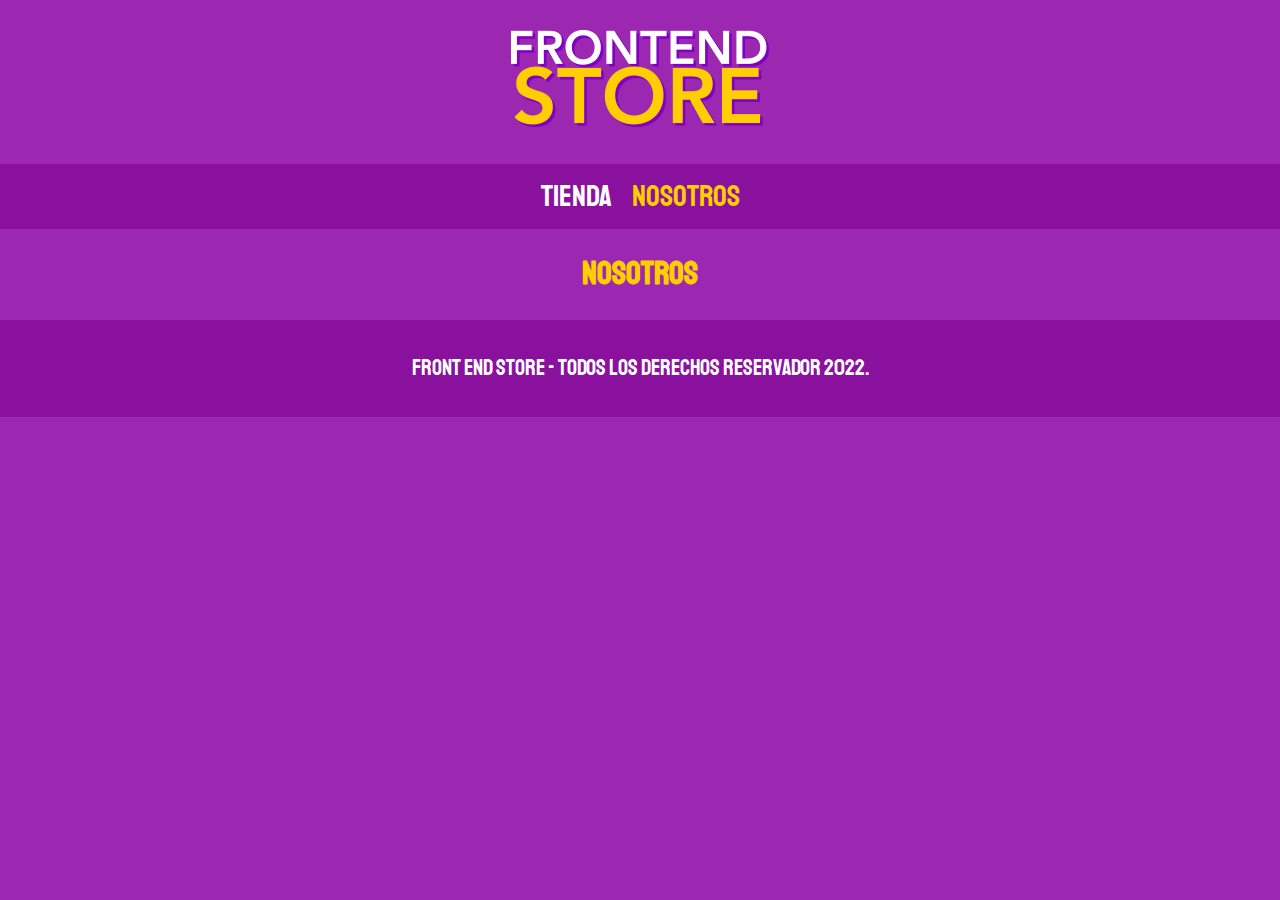
==== nosotros.html @ b63b0d63 "changed" ====
<!DOCTYPE html>
<html lang="es">

<head>
  <meta charset="UTF-8" />
  <meta http-equiv="X-UA-Compatible" content="IE=edge" />
  <meta name="viewport" content="width=device-width, initial-scale=1.0" />

  <link rel="preconnect" href="https://fonts.googleapis.com" />
  <link rel="preconnect" href="https://fonts.gstatic.com" crossorigin />
  <link href="https://fonts.googleapis.com/css2?family=Staatliches&display=swap" rel="stylesheet" />
  <link rel="stylesheet" href="css/style.css" />
  <link rel="stylesheet" href="css/normalize.css" />

  <title>FrontEndStore</title>
</head>

<body>
  <header class="header">
    <a href="index.html">
      <img class="header__logo" src="img/logo.png" alt="logotipo" />
    </a>
  </header>

  <nav class="navegacion">
    <a class="navegacion__enlace" href="index.html">Tienda</a>
    <a class="navegacion__enlace navegacion__enlace--activo" href="nosotros.html">Nosotros</a>
  </nav>
  
  <main class="contenedor">
    <h1>Nosotros</h1>
  </main>

  <footer class="footer">
    <p class="footer__texto">
      Front End Store - Todos los derechos Reservador 2022.
    </p>
  </footer>
</body>

</html>
---- css/style.css ----
:root {
  --primario: #9c27b0;
  --primarioOscuro: #89119d;
  --secundario: #ffce00;
  --secundarioOscuro: rgb(233, 287, 2);
  --blanco: #fff;
  --negro: #000;

  --fuentePrincipal: "Staatliches", cursive;
}

html {
  box-sizing: border-box;
  font-size: 62.5%;
}

*,
*:before,
*:after {
  box-sizing: inherit;
}

/* --Globales-- */
body {
  background-color: var(--primario);
  font-size: 1.6rem;
  line-height: 1.5;
}

p {
  font-size: 1.8rem;
  font-family: Arial, Helvetica, sans-serif;
  color: var(--blanco);
}

a {
  text-decoration: none;
}

img {
  max-width: 100%;
}

.contenedor {
  max-width: 120rem;
  margin: 0 auto;
}

h1,
h2,
h3 {
  text-align: center;
  color: var(--secundario);
  font-family: var(--fuentePrincipal);
}

h1 {
  font-size: 4rem;
}

h2 {
  font-size: 3.2rem;
}

h3 {
  font-size: 2.4rem;
}

/* --Header-- */
.header {
  display: flex;
  justify-content: center;
}

.header__logo {
  margin: 3rem 0;
}

/* --Footer-- */
.footer {
  background-color: var(--primarioOscuro);
  padding: 1rem 0;
  margin-top: 2rem;
}

.footer__texto {
  font-family: var(--fuentePrincipal);
  text-align: center;
  font-size: 2.2rem;
}

/* --Navegación-- */
.navegacion {
  background-color: var(--primarioOscuro);
  padding: 1rem 0;
  display: flex;
  justify-content: center;
  gap: 2rem; /*Separación en forma nueva*/
}

.navegacion__enlace {
  font-family: var(--fuentePrincipal);
  color: var(--blanco);
  font-size: 3rem;
}

.navegacion__enlace--activo,
.navegacion__enlace:hover {
  color: var(--secundario);
}
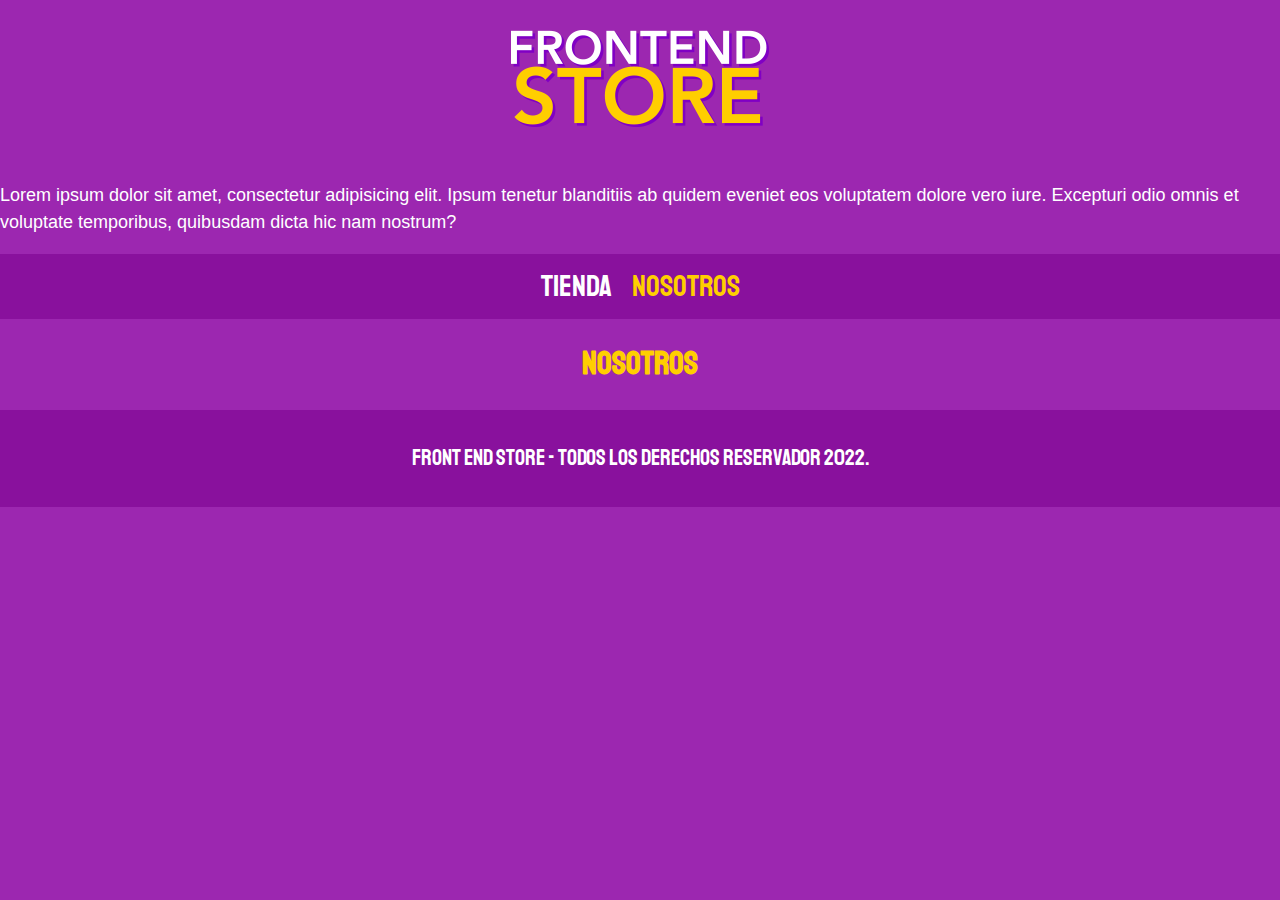
==== commit f2601b98: "new" ====
--- a/nosotros.html
+++ b/nosotros.html
@@ -22,6 +22,8 @@
     </a>
   </header>
 
+<p>Lorem ipsum dolor sit amet, consectetur adipisicing elit. Ipsum tenetur blanditiis ab quidem eveniet eos voluptatem dolore vero iure. Excepturi odio omnis et voluptate temporibus, quibusdam dicta hic nam nostrum?</p>
+
   <nav class="navegacion">
     <a class="navegacion__enlace" href="index.html">Tienda</a>
     <a class="navegacion__enlace navegacion__enlace--activo" href="nosotros.html">Nosotros</a>
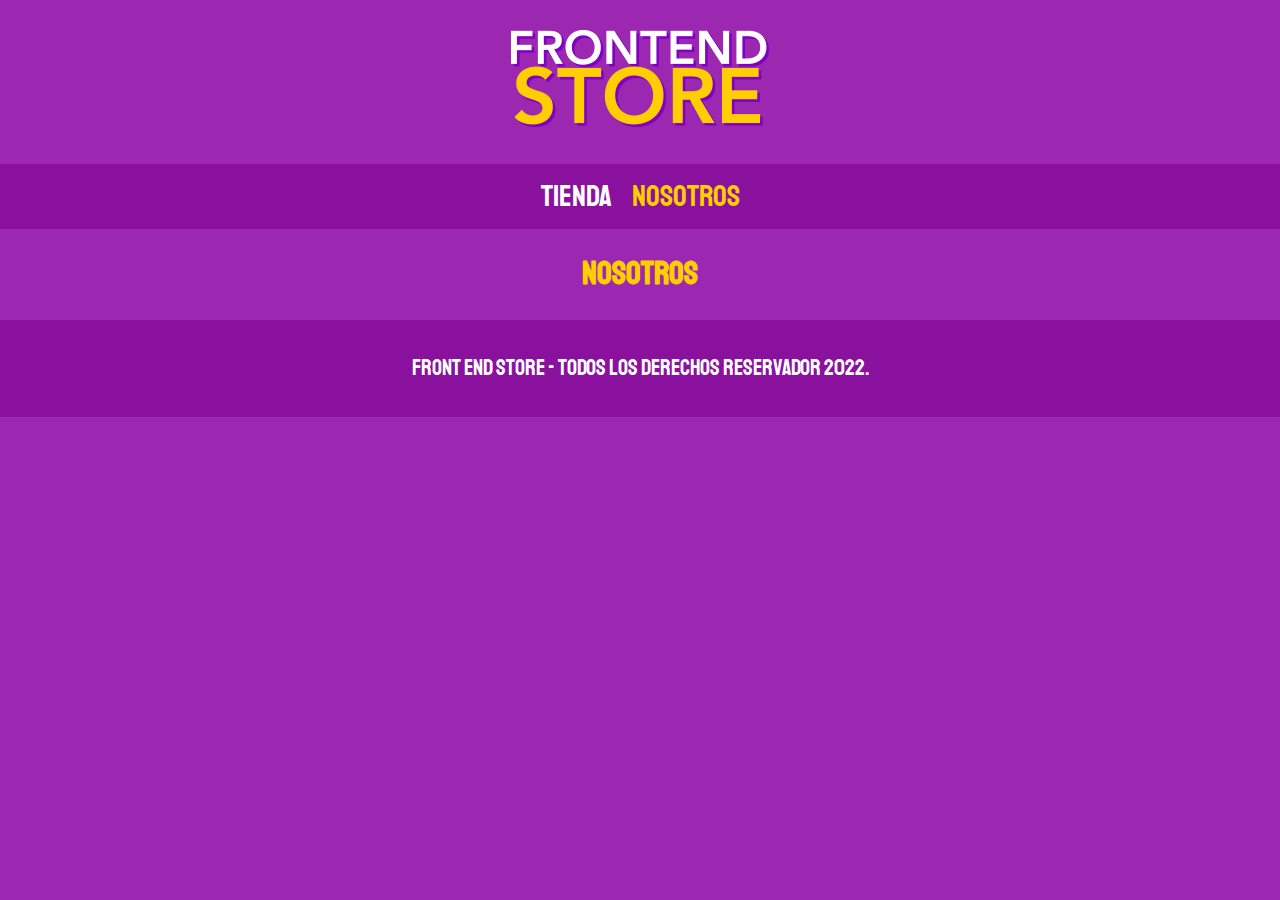
==== commit a92ed56a: "new changed" ====
--- a/nosotros.html
+++ b/nosotros.html
@@ -22,8 +22,6 @@
     </a>
   </header>
 
-<p>Lorem ipsum dolor sit amet, consectetur adipisicing elit. Ipsum tenetur blanditiis ab quidem eveniet eos voluptatem dolore vero iure. Excepturi odio omnis et voluptate temporibus, quibusdam dicta hic nam nostrum?</p>
-
   <nav class="navegacion">
     <a class="navegacion__enlace" href="index.html">Tienda</a>
     <a class="navegacion__enlace navegacion__enlace--activo" href="nosotros.html">Nosotros</a>
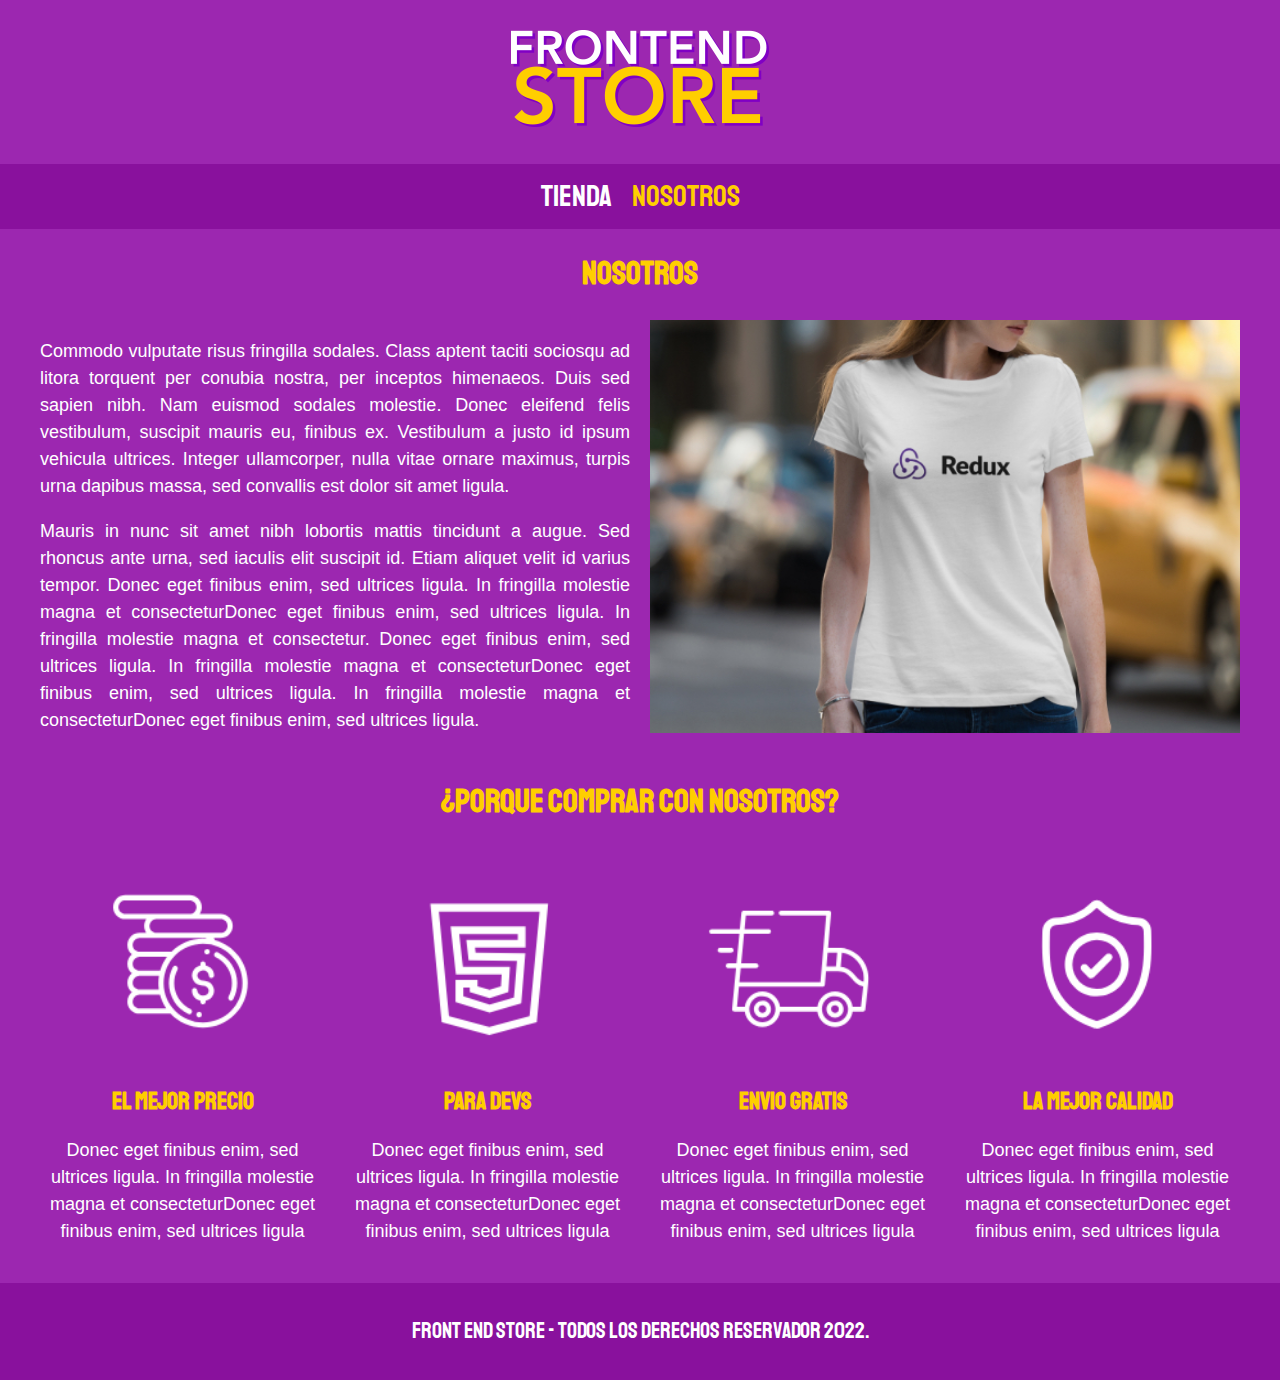
==== commit cbae051a: "completed" ====
--- a/nosotros.html
+++ b/nosotros.html
@@ -26,10 +26,66 @@
     <a class="navegacion__enlace" href="index.html">Tienda</a>
     <a class="navegacion__enlace navegacion__enlace--activo" href="nosotros.html">Nosotros</a>
   </nav>
-  
+
   <main class="contenedor">
     <h1>Nosotros</h1>
+
+    <div class="nosotros">
+      <div class="nosotros__contenido">
+        <p> Commodo vulputate risus fringilla sodales. Class aptent taciti sociosqu ad litora torquent per
+          conubia nostra, per inceptos himenaeos. Duis sed sapien nibh. Nam euismod sodales molestie. Donec eleifend
+          felis
+          vestibulum, suscipit mauris eu, finibus ex. Vestibulum a justo id ipsum vehicula ultrices. Integer
+          ullamcorper,
+          nulla vitae ornare maximus, turpis urna dapibus massa, sed convallis est dolor sit amet ligula.</p>
+
+        <p>Mauris in nunc sit amet nibh lobortis mattis tincidunt a augue. Sed rhoncus ante urna, sed iaculis elit
+          suscipit
+          id. Etiam aliquet velit id varius tempor. Donec eget finibus enim, sed ultrices ligula. In fringilla molestie
+          magna et consecteturDonec eget finibus enim, sed ultrices ligula. In fringilla molestie
+          magna et consectetur. Donec eget finibus enim, sed ultrices ligula. In fringilla molestie
+          magna et consecteturDonec eget finibus enim, sed ultrices ligula. In fringilla molestie
+          magna et consecteturDonec eget finibus enim, sed ultrices ligula.</p>
+      </div>
+
+      <img class="nosotros__imagen" src="img/nosotros.jpg" alt="imagen nosotros">
+    </div>
   </main>
+
+  <section class="contenedor compra">
+    <h2 class="comprar__titulo">¿Porque comprar con nosotros?</h2>
+
+    <div class="bloques">
+      <div class="bloque">
+        <img class="bloque__imagen" src="img/icono_1.png" alt="porque comprar">
+        <h3 class="bloque__titulo">El mejor precio</h3>
+        <p> Donec eget finibus enim, sed ultrices ligula. In fringilla molestie
+          magna et consecteturDonec eget finibus enim, sed ultrices ligula</p>
+      </div>
+
+
+      <div class="bloque">
+        <img class="bloque__imagen" src="img/icono_2.png" alt="porque comprar">
+        <h3 class="bloque__titulo">Para devs</h3>
+        <p> Donec eget finibus enim, sed ultrices ligula. In fringilla molestie
+          magna et consecteturDonec eget finibus enim, sed ultrices ligula</p>
+      </div>
+
+      <div class="bloque">
+        <img class="bloque__imagen" src="img/icono_3.png" alt="porque comprar">
+        <h3 class="bloque__titulo">Envio gratis</h3>
+        <p> Donec eget finibus enim, sed ultrices ligula. In fringilla molestie
+          magna et consecteturDonec eget finibus enim, sed ultrices ligula</p>
+      </div>
+
+      <div class="bloque">
+        <img class="bloque__imagen" src="img/icono_4.png" alt="porque comprar">
+        <h3 class="bloque__titulo">La mejor calidad</h3>
+        <p> Donec eget finibus enim, sed ultrices ligula. In fringilla molestie
+          magna et consecteturDonec eget finibus enim, sed ultrices ligula</p>
+      </div>
+    </div>
+  </section>
 
   <footer class="footer">
     <p class="footer__texto">
--- a/css/style.css
+++ b/css/style.css
@@ -18,6 +18,7 @@
 *:before,
 *:after {
   box-sizing: inherit;
+  /*border: 1px black solid;*/
 }
 
 /* --Globales-- */
@@ -38,7 +39,7 @@
 }
 
 img {
-  max-width: 100%;
+  width: 100%;
 }
 
 .contenedor {
@@ -95,7 +96,8 @@
   padding: 1rem 0;
   display: flex;
   justify-content: center;
-  gap: 2rem; /*Separación en forma nueva*/
+  gap: 2rem;
+  /*Separación en forma nueva*/
 }
 
 .navegacion__enlace {
@@ -107,4 +109,153 @@
 .navegacion__enlace--activo,
 .navegacion__enlace:hover {
   color: var(--secundario);
+}
+
+/* --Grid-- */
+
+.grid {
+  display: grid;
+  grid-template-columns: repeat(2, 1fr);
+  gap: 2rem;
+}
+
+@media (min-width: 768px) {
+  .grid {
+    grid-template-columns: repeat(3, 1fr);
+  }
+}
+
+/* --Productos-- */
+.producto {
+  background-color: var(--primarioOscuro);
+  padding: 1rem;
+}
+
+.producto__nombre {
+  font-size: 4rem;
+}
+
+.producto__precio {
+  font-size: 2.8rem;
+  color: var(--secundario);
+}
+
+.producto__nombre,
+.producto__precio {
+  font-family: var(--fuentePrincipal);
+  margin: 1rem 0;
+  text-align: center;
+  line-height: 1.2;
+}
+
+.grafico {
+  min-height: 30rem;
+  background-size: cover;
+  background-repeat: no-repeat;
+  grid-column: 1 / 3;
+}
+
+.grafico--camisas {
+  grid-row: 2 / 3;
+  background-image: url(../img/grafico1.jpg);
+}
+
+.grafico--node {
+  background-image: url(../img/grafico2.jpg);
+  grid-row: 8 / 9;
+}
+
+@media (min-width: 768px) {
+  .grafico--node {
+    grid-row: 5 / 6;
+    grid-column: 2 / 4;
+  }
+}
+
+/* --Nosotros-- */
+
+.nosotros {
+  display: grid;
+  grid-template-columns: repeat(2, auto);
+}
+
+.nosotros__imagen {
+  grid-row: 1 / 2;
+}
+
+.nosotros__contenido {
+  grid-column: 1 / 2;
+  text-align: justify;
+}
+
+@media (min-width: 768px) {
+  .nosotros__imagen {
+    grid-column: 2 / 3;
+  }
+
+  .nosotros {
+    grid-template-columns: repeat(2, 1fr);
+    column-gap: 2rem;
+  }
+}
+
+/* --Bloques-- */
+.bloques {
+  display: grid;
+  grid-template-columns: repeat(2, 1fr);
+  gap: 2rem;
+}
+
+@media (min-width: 768px) {
+  .bloques {
+    grid-template-columns: repeat(4, 1fr);
+  }
+}
+
+.bloque {
+  text-align: center;
+}
+
+.bloque__titulo {
+  margin: 0;
+}
+
+/* --Pagina del producto-- */
+@media (min-width: 768px) {
+    .camisa{
+      display: grid;
+      grid-template-columns: repeat(2, 1fr);
+      column-gap: 2rem;
+    }
+}
+
+.formulario{
+  display: grid;
+  grid-template-columns: repeat(2, 1fr);
+  gap: 2rem;
+}
+
+.formulario__campo{
+  border: 1rem var(--primarioOscuro) solid;
+  background-color: transparent;
+  color: var(--blanco);
+  font-size: 2rem;
+  font-family: Arial, Helvetica, sans-serif;
+  padding: 1rem;
+  appearance: none;
+}
+
+.formulario__submit{
+  background-color: var(--secundario);
+  border: none;
+  font-size: 2rem;
+  font-family: var(--fuentePrincipal);
+  padding: 2rem;
+  transition: background-color .3s ease-in;
+  grid-column: 1 / 3;
+}
+
+.formulario__submit:hover{
+  cursor: pointer;
+  background-color: var(--secundarioOscuro);
 }